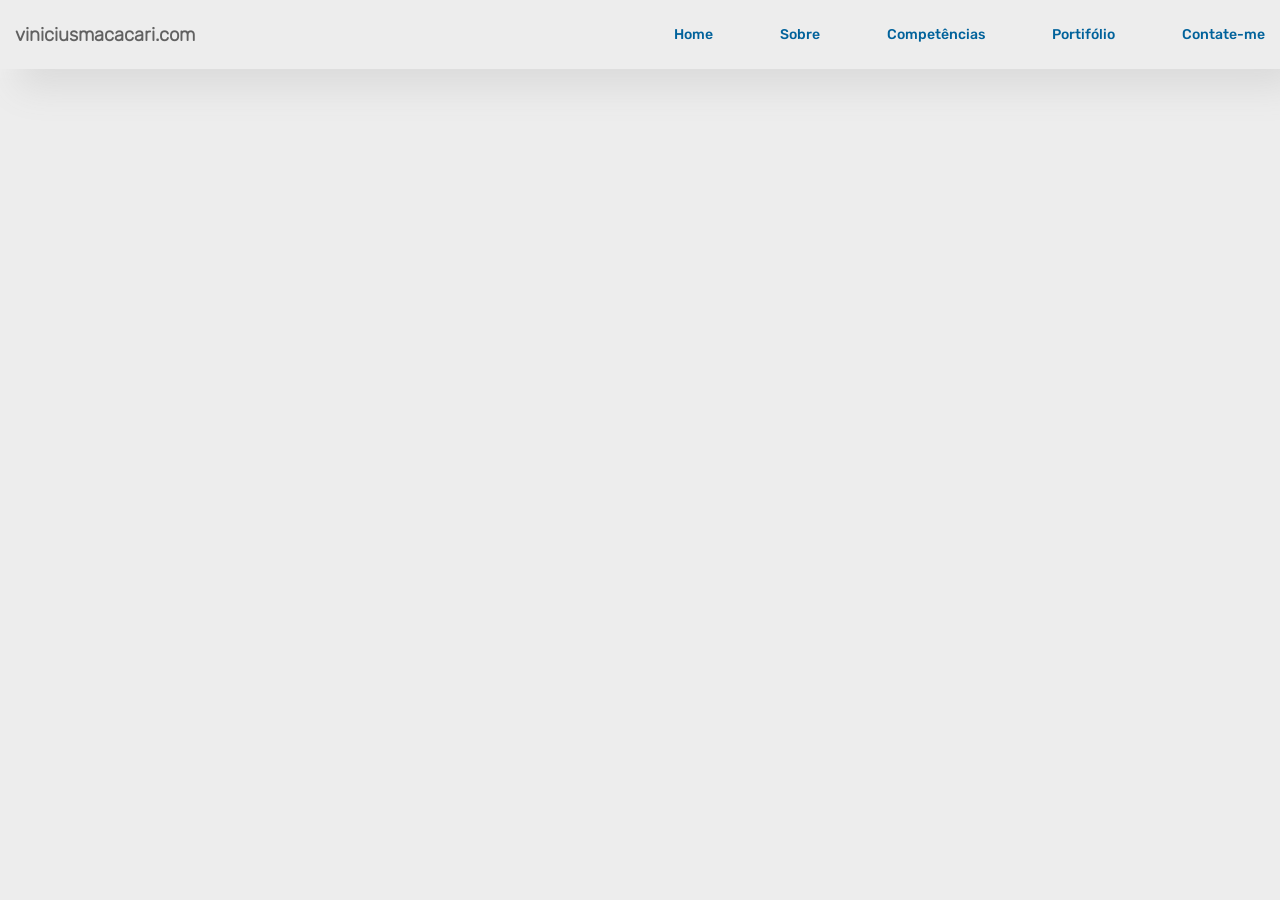
==== ViniciusMacacari/pages/home/home.html @ 62c44399 "Add files via upload" ====
<!DOCTYPE html>
<html lang="pt-br">
<head>
    <meta charset="UTF-8">
    <meta http-equiv="X-UA-Compatible" content="IE=edge">
    <meta name="viewport" content="width=device-width, initial-scale=1.0">
    <title>Home</title>
    <link rel="stylesheet" href="./style.css">
    <script src="scritp.js" defer></script>
</head>
<body>
    <header>
            <h3>viniciusmacacari.com</h3>
            <ul>
                <li><a class="guias" href="#">Home</a></li>
                <li><a class="guias" href="#">Sobre</a></li>
                <li><a class="guias" href="#">Competências</a></li>
                <li><a class="guias" href="#">Portifólio</a></li>
                <li><a class="guias" href="#">Contate-me</a></li>
            </ul>
    </header>
</body>
</html>
---- ViniciusMacacari/pages/home/style.css ----
/* Fontes */

@font-face {
    font-family: 'Rubik';
    src: url(../../files/fonts/Rubik-Light.ttf);
}

@font-face {
    font-family: 'Rubik Italic';
    src: url(../../files/fonts/Rubik-LightItalic.ttf);
}

@font-face {
    font-family: 'Rubik Bold';
    src: url(../../files/fonts/Rubik-Medium.ttf);
}

@font-face {
    font-family: 'Rubik Bold Italic';
    src: url(../../files/fonts/Rubik-MediumItalic.ttf);
}

@font-face {
    font-family: 'Rubik Extra Bold';
    src: url(../../files/fonts/Rubik-Bold.ttf);
}

@font-face {
    font-family: 'Rubik Extra Bold Italic';
    src: url(../../files/fonts/Rubik-BoldItalic.ttf);
}

/* Fontes */

/* Cabeçalho */

body {
   background-color: #ededed;
   margin: 0;
}

header{
    display: flex;
    justify-content: space-between;
    align-items: center;
    padding: 5px;
    box-shadow:  18px 18px 36px #dadada, -18px -18px 36px #ffffff;
}

h3{
    padding-left: 10px;
    font-family: 'Rubik';
    color: rgb(97, 97, 97);
    cursor: default;
}

ul{
    padding-right: 10px;
}

li, ul{
    list-style: none;
    display: inline-block;
    font-family: 'Rubik Bold';
    margin-left: 5vw;
    font-size: clamp(0.8em, 1.1vw, 1em);
}

.guias {
    position: relative;
    display: inline-block;
    text-decoration: none;
    color: rgb(0, 98, 155);
    transition: font-size 0.1s ease-in-out, transform 0.1s ease-in-out;

}

.guias:hover {
    color: black;
    transform: scale(1.1)!important ;
}

.guias:active{
    transform: scale(1)!important ;
}

/* Cabeçalho */
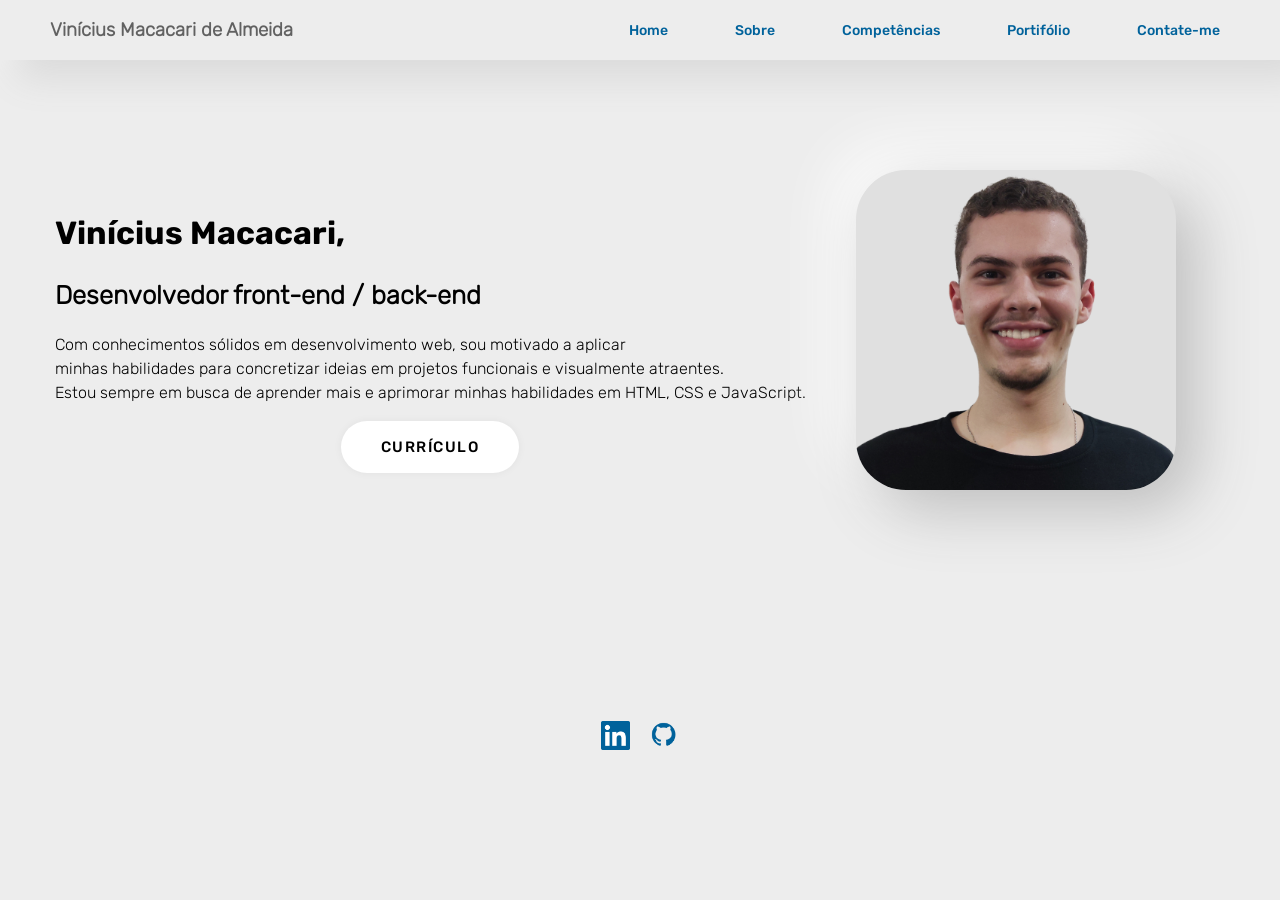
==== commit 25d3842c: "Add files via upload" ====
--- a/ViniciusMacacari/pages/home/home.html
+++ b/ViniciusMacacari/pages/home/home.html
@@ -10,14 +10,35 @@
 </head>
 <body>
     <header>
-            <h3>viniciusmacacari.com</h3>
-            <ul>
-                <li><a class="guias" href="#">Home</a></li>
+            <h3>Vinícius Macacari de Almeida</h3>
+            <ul class="ul-header">
+                <li class="li-header"><a class="guias" href="#">Home</a></li>
                 <li><a class="guias" href="#">Sobre</a></li>
                 <li><a class="guias" href="#">Competências</a></li>
                 <li><a class="guias" href="#">Portifólio</a></li>
                 <li><a class="guias" href="#">Contate-me</a></li>
             </ul>
     </header>
+    <div class="content">
+        <div class="meio">
+            <div id="texto-inicio">
+                <h1 id="saudacao-titulo">Vinícius Macacari,</h1>
+                <h4 id="saudacao-subtitulo">Desenvolvedor front-end / back-end</h4>
+                <p id="sobre-curto">Com conhecimentos sólidos em desenvolvimento web, sou motivado a aplicar
+                     minhas habilidades para concretizar ideias em projetos funcionais e visualmente atraentes. 
+                    Estou sempre em busca de aprender mais e aprimorar minhas habilidades em HTML, CSS e JavaScript.</p>
+                <div class="div-butt"><button>Currículo<img src="../../files/imgs/download.png" class="img-but"></button></div>
+            </div>
+            <div class="card"><img id="imagem-inicio" src="../../files/imgs/vinicius-transparent.png" alt="vinicius"></div>
+        </div>
+        <div class="lateral">
+            <a class="a-lat" href="https://www.linkedin.com/in/vinicius-macacari-de-almeida-bb7855243/" target="_blank"><img class="img-lateral" src="../../files/imgs/linkedin.png" alt="linkedin"></a>
+            <a class="a-lat" href="https://github.com/ViniMacacari" target="_blank"><img class="img-lateral" src="../../files/imgs/github.png" alt="github"></a>
+        </div>
+    </div>
+    <div id="scroll">
+        <img id="scroll-mouse" src="../../files/imgs/scroll-mouse.png" alt="scroll">
+        <p id="scroll-text">Role o scroll para saber mais!</p>
+    </div>
 </body>
 </html>
--- a/ViniciusMacacari/pages/home/style.css
+++ b/ViniciusMacacari/pages/home/style.css
@@ -41,21 +41,30 @@
 
 header{
     display: flex;
+    position: fixed;
+    width: 100vw;
+    height: 50px;
     justify-content: space-between;
     align-items: center;
     padding: 5px;
+    background-color: #ededed;
     box-shadow:  18px 18px 36px #dadada, -18px -18px 36px #ffffff;
+    z-index: 9999;
+}
+
+a {
+    text-decoration: none;
 }
 
 h3{
-    padding-left: 10px;
+    padding-left: 45px;
     font-family: 'Rubik';
     color: rgb(97, 97, 97);
     cursor: default;
 }
 
 ul{
-    padding-right: 10px;
+    padding-right: 65px;
 }
 
 li, ul{
@@ -64,13 +73,14 @@
     font-family: 'Rubik Bold';
     margin-left: 5vw;
     font-size: clamp(0.8em, 1.1vw, 1em);
+    cursor: default;
 }
 
 .guias {
     position: relative;
     display: inline-block;
     text-decoration: none;
-    color: rgb(0, 98, 155);
+    color: #00629b;
     transition: font-size 0.1s ease-in-out, transform 0.1s ease-in-out;
 
 }
@@ -84,4 +94,203 @@
     transform: scale(1)!important ;
 }
 
-/* Cabeçalho */+/* Cabeçalho */
+
+.content{
+    display: flex;
+    flex-wrap: wrap;
+    align-items: center;
+    justify-content: center;
+    padding: 15px;
+    height: calc(100vh - 90px);
+}
+
+.meio{
+    display: flex;
+    flex-direction: row;
+    flex-grow: 1;
+    flex-wrap: wrap;
+    align-items: center;
+    justify-content: center;
+    padding: 15px;
+    line-height: 50%;
+}
+
+#imagem-inicio{
+    width: 100%;
+    height: 100%;
+    object-fit: cover;
+    object-position: bottom;
+    transform: translateY(0px);
+    transition: .5s;
+}
+
+#imagem-inicio:hover{
+    transform: translateY(5px);
+}
+
+.card {
+    display: flex;
+    align-items: flex-end;
+    width: 20em;
+    height: auto;
+    border-radius: 50px;
+    overflow: hidden;
+    background: #e0e0e0;
+    box-shadow: 20px 20px 60px #bebebe,
+                  -20px -20px 60px #ffffff;
+    margin: 50px;
+   }
+
+.lateral{
+    display: flex;
+    flex-direction: column;
+    padding: 5px;
+    margin: 0;
+    min-width: auto;
+}
+
+.img-lateral{
+    display: flex;
+    flex-wrap: wrap;
+    align-items: center;
+    justify-content: center;
+    width: clamp(1.8em, 1.8em, 0.9em);
+    transition: 0.2;
+    margin: 10px;
+}
+
+#saudacao-titulo{
+    font-family: 'Rubik Extra Bold';
+    line-height: 1.5;
+}
+
+#saudacao-subtitulo, #sobre-curto{
+    font-family: 'Rubik';
+}
+
+#saudacao-subtitulo{
+    font-size: 2vw;
+}
+
+#sobre-curto{
+    line-height: 1.5;
+    white-space: pre-line;
+}
+
+
+@media screen and (max-width: 850px) {
+    #sobre-curto {
+      white-space: normal;
+      word-wrap: break-word;
+      overflow-wrap: break-word;
+    }
+
+    .content{
+        padding: 30px
+    }
+
+    div#scroll{
+        display: none;
+      }  
+  }
+
+@media screen and (max-width: 1300px) {
+    .lateral{
+        flex-direction: row;
+    }
+
+    .content{
+        padding: 30px
+    }
+    
+    div#scroll{
+        display: none;
+    }  
+}
+
+.div-butt{
+    display: flex;
+    align-items: center;
+    justify-content: center;
+    width: 100%;
+}
+
+button {
+    display: flex;
+    align-items: center;
+    justify-content: center;
+    font-family: 'Rubik Bold';
+    padding: 17px 40px;
+    border-radius: 50px;
+    border: 0;
+    cursor: pointer;
+    background-color: white;
+    box-shadow: rgb(0 0 0 / 5%) 0 0 8px;
+    text-transform: uppercase;
+    font-size: 15px;
+    letter-spacing: 1.5px;
+    transition: all .5s ease;
+    z-index: 1;
+   }
+   
+   button:hover{
+    letter-spacing: 3px;
+    padding-right: 60px;
+    background-color: #00629b;
+    color: hsl(0, 0%, 100%);
+    box-shadow: #005281 0px 7px 29px 0px;
+   }
+
+   button:hover img{
+    display: flex;
+    animation: slide-in .5s ease-in-out forwards;
+   }
+
+   @keyframes slide-in {
+        0%{
+            transform: translateX(150%);
+            opacity: 0;
+        }
+        
+        100%{
+            transform: translateX(222%);
+            opacity: 1;
+        }
+    }
+   
+   button:active {
+    letter-spacing: 3px;
+    background-color: #00629b;
+    color: hsl(0, 0%, 100%);
+    box-shadow: #005281 0px 0px 0px 0px;
+    transform: translateY(5px);
+   }
+
+.img-but{
+    position: absolute;
+    width: 17px;
+    padding-left: 10px;
+    display: none;
+    transition: all .5s ease;
+    margin-bottom: 3px;
+}
+
+#scroll{
+    width: 100%;
+    display: flex;
+    flex-direction: row;
+    justify-content: center;
+    align-items: center;
+}
+
+#scroll-mouse{
+    width: 30px;
+    height: 30px;
+}
+
+#scroll-text{
+    color: #00629b;
+    font-family: 'Rubik Bold';
+    cursor: default;
+}
